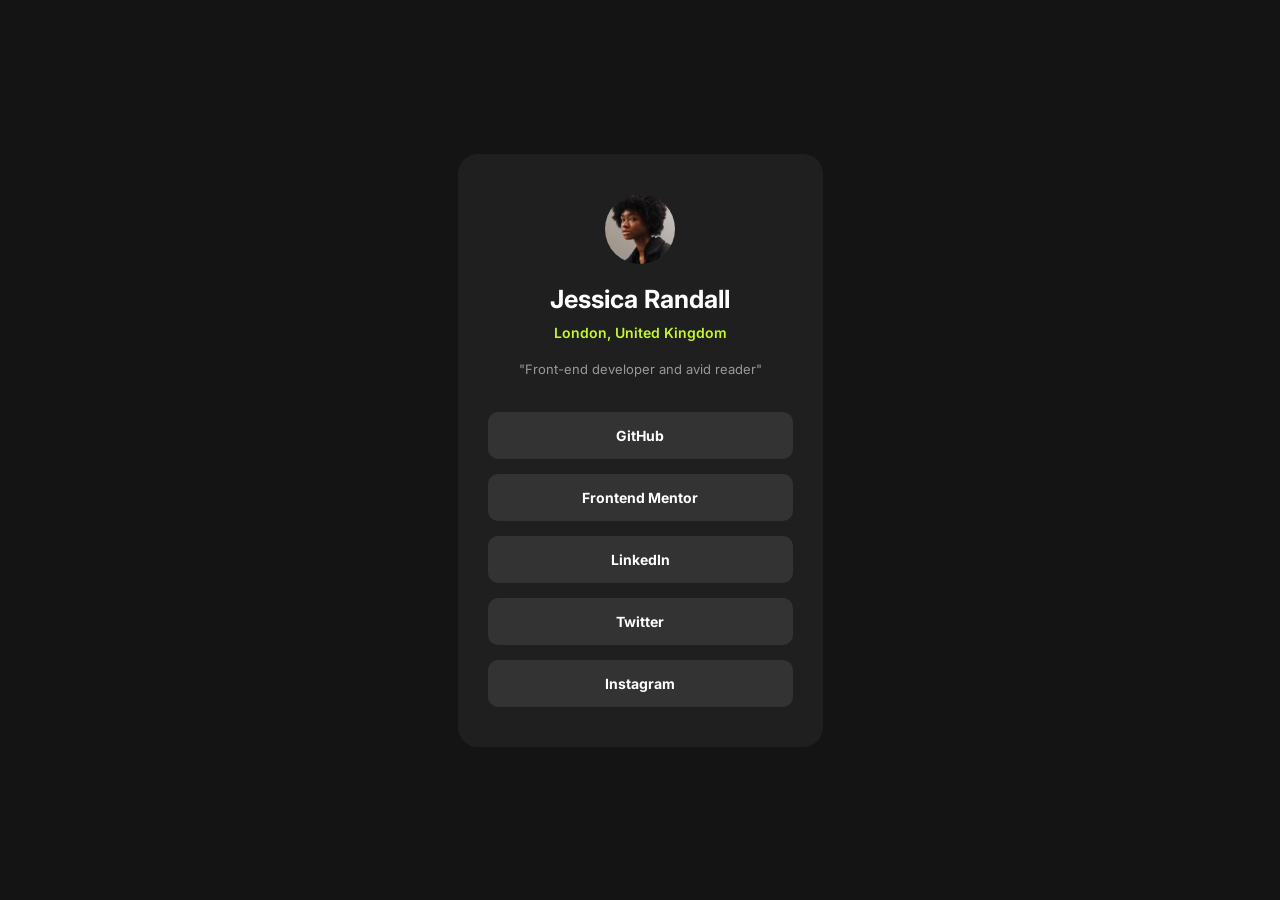
==== Social links profile/index.html @ a4fbe14f "Initial commit: add project files" ====
<!doctype html>
<html lang="en">
  <head>
    <meta charset="UTF-8" />
    <meta name="viewport" content="width=device-width, initial-scale=1.0" />
    <title>Social links profile solution</title>
    <!-- style CSS File -->
    <link rel="stylesheet" href="style.css" />
    <!-- Google Font -->
    <link
      href="https://fonts.googleapis.com/css2?family=Inter:wght@400;600;700&display=swap"
      rel="stylesheet"
    />
  </head>
  <body>
    <main class="container">
      <article class="social-card">
        <header class="profile-header">
          <img src="avatar-jessica.jpeg" alt="Jessica Randall" />

          <h1>Jessica Randall</h1>
          <p class="location">London, United Kingdom</p>
        </header>
        <p class="bio">"Front-end developer and avid reader"</p>
        <ul>
          <li><a href="#">GitHub</a></li>
          <li><a href="#">Frontend Mentor</a></li>
          <li><a href="#">LinkedIn</a></li>
          <li><a href="#">Twitter</a></li>
          <li><a href="#">Instagram</a></li>
        </ul>
      </article>
    </main>
  </body>
</html>
---- Social links profile/style.css ----
* {
  box-sizing: border-box;
  padding: 0;
  margin: 0;
}

body {
  background-color: hsl(0, 0%, 8%);
  font-family: "Inter", sans-serif;
}

.container {
  display: flex;
  justify-content: center;
  align-items: center;
  min-height: 100vh;
}

article.social-card {
  width: 100%;
  max-width: 365px;
  background-color: hsl(0, 0%, 12%);
  padding: 40px 30px;
  border-radius: 20px;
}

header.profile-header {
  display: flex;
  align-items: center;
  justify-content: center;
  flex-direction: column;
  gap: 10px;
}
header.profile-header img {
  width: 70px;
  height: 70px;
  border-radius: 50%;
  object-fit: cover;
  margin-bottom: 10px;
}

header.profile-header h1 {
  color: #fff;
  font-weight: 700;
  font-size: 25px;
}
header.profile-header p.location {
  color: hsl(75, 94%, 57%);
  font-weight: 600;
  font-size: 14px;
  margin-bottom: 20px;
}
p.bio {
  color: hsl(0, 0%, 60%);
  font-weight: 400;
  text-align: center;
  font-size: 13px;
  margin-bottom: 35px;
}

ul {
  list-style: none;
  display: flex;
  justify-content: center;
  align-items: center;
  flex-direction: column;
  gap: 15px;
  width: 100%;
}
ul li {
  background-color: hsl(0, 0%, 20%);
  width: 100%;
  text-align: center;
  border-radius: 10px;
  transition: background-color 0.3s ease;
}

ul li a {
  text-decoration: none;
  color: #fff;
  font-size: 14px;
  font-weight: 700;
  display: block;
  padding: 15px 30px;
  text-align: center;
}
ul li:hover {
  background-color: hsl(75, 94%, 57%);
}
ul li:hover a {
  color: hsl(0, 0%, 8%);
}
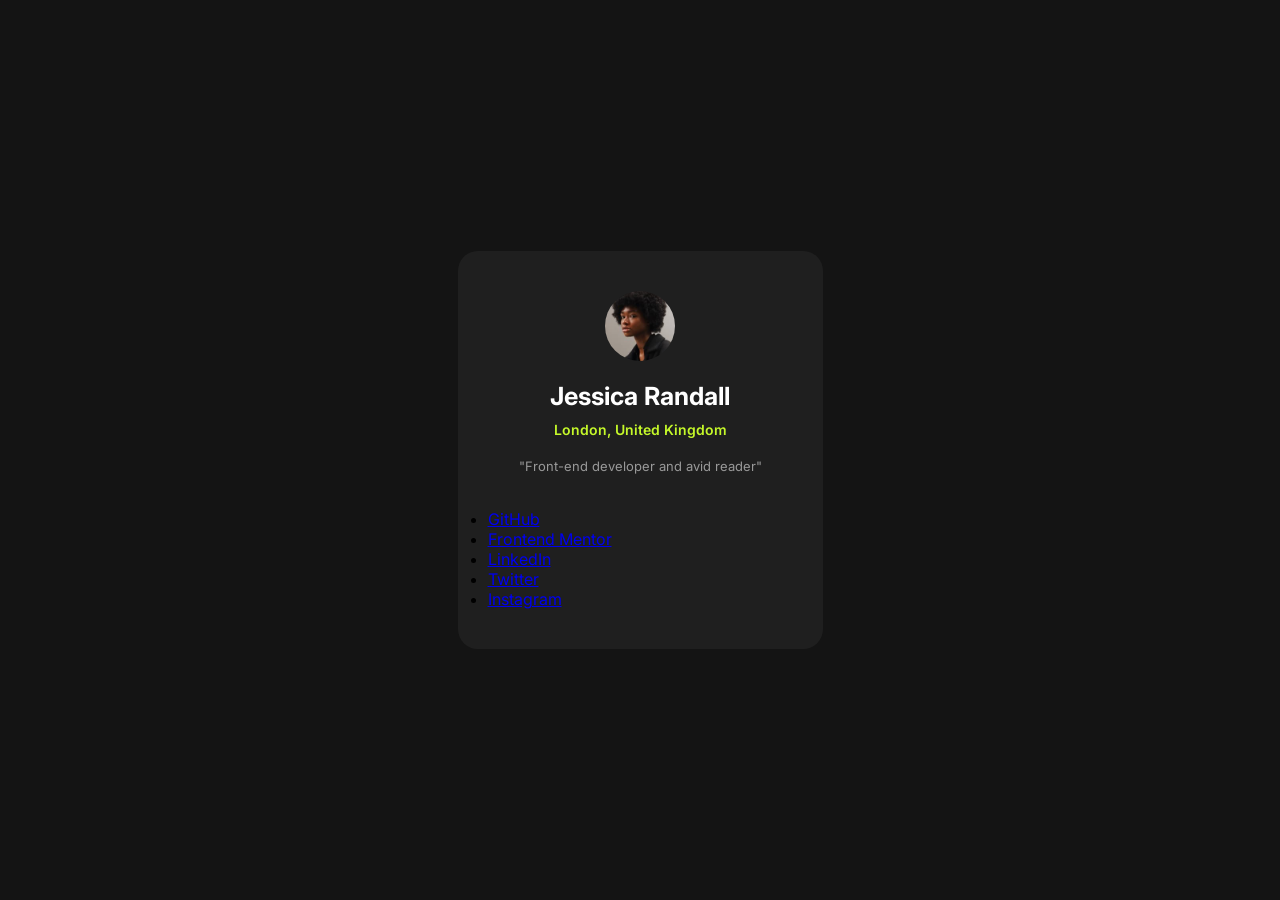
==== commit 3ca17ab8: "Add class to link list in profile HTML" ====
--- a/Social links profile/index.html
+++ b/Social links profile/index.html
@@ -22,7 +22,7 @@
           <p class="location">London, United Kingdom</p>
         </header>
         <p class="bio">"Front-end developer and avid reader"</p>
-        <ul>
+        <ul class="link-list">
           <li><a href="#">GitHub</a></li>
           <li><a href="#">Frontend Mentor</a></li>
           <li><a href="#">LinkedIn</a></li>
--- a/Social links profile/style.css
+++ b/Social links profile/style.css
@@ -42,12 +42,12 @@
 header.profile-header h1 {
   color: #fff;
   font-weight: 700;
-  font-size: 25px;
+  font-size: 1.5625rem;
 }
 header.profile-header p.location {
   color: hsl(75, 94%, 57%);
   font-weight: 600;
-  font-size: 14px;
+ font-size: 0.875rem;
   margin-bottom: 20px;
 }
 p.bio {
@@ -58,7 +58,7 @@
   margin-bottom: 35px;
 }
 
-ul {
+.links-list {
   list-style: none;
   display: flex;
   justify-content: center;
@@ -67,7 +67,7 @@
   gap: 15px;
   width: 100%;
 }
-ul li {
+.links-list li {
   background-color: hsl(0, 0%, 20%);
   width: 100%;
   text-align: center;
@@ -75,18 +75,19 @@
   transition: background-color 0.3s ease;
 }
 
-ul li a {
+.links-list li a {
   text-decoration: none;
   color: #fff;
-  font-size: 14px;
+ font-size: 0.875rem;
   font-weight: 700;
   display: block;
   padding: 15px 30px;
   text-align: center;
 }
-ul li:hover {
+.links-list li:hover، .links-list li:focus-within{
   background-color: hsl(75, 94%, 57%);
 }
-ul li:hover a {
+.links-list li:hover a,
+.links-list li a:focus-visible {
   color: hsl(0, 0%, 8%);
 }
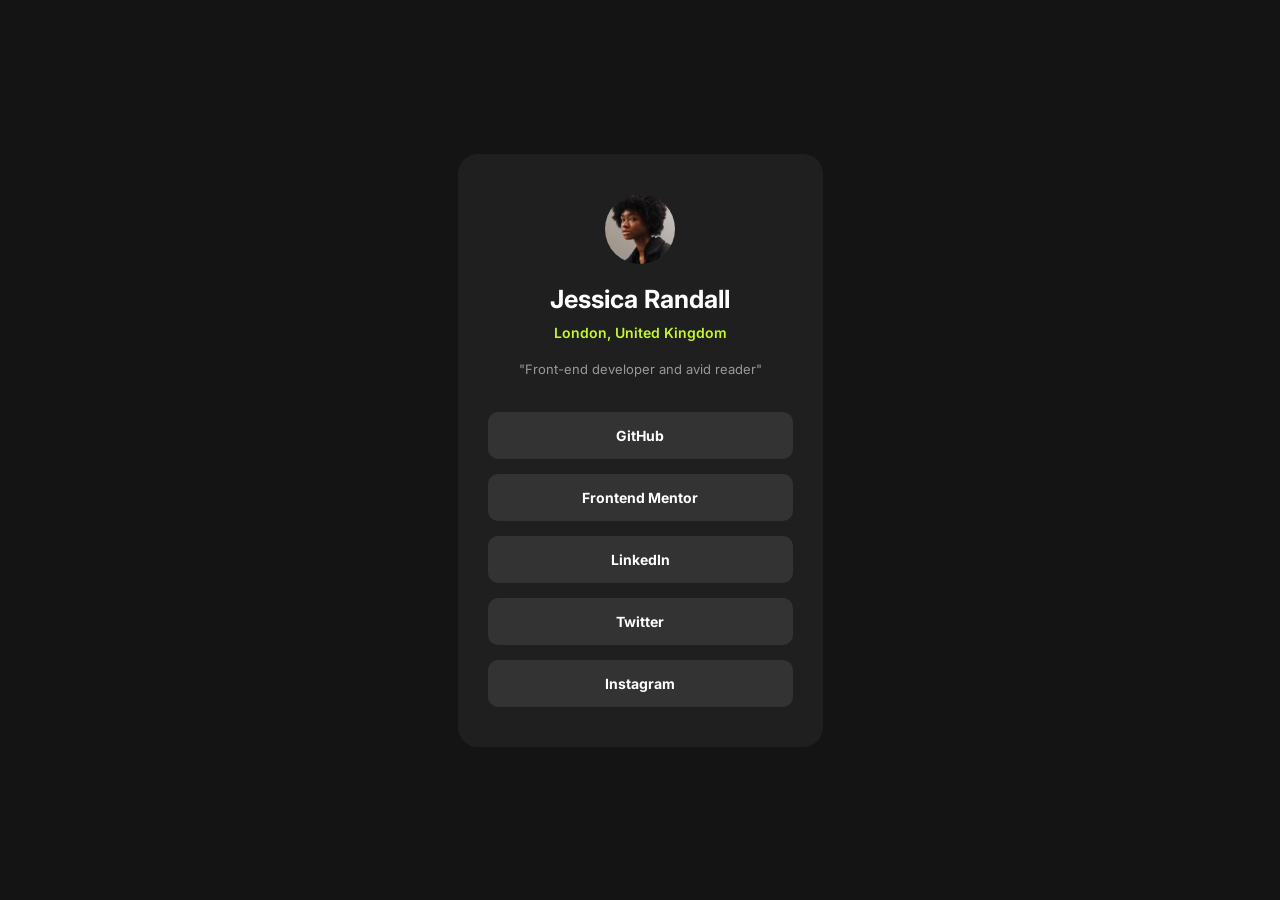
==== commit 00b29e2b: "Update index.html" ====
--- a/Social links profile/index.html
+++ b/Social links profile/index.html
@@ -22,7 +22,7 @@
           <p class="location">London, United Kingdom</p>
         </header>
         <p class="bio">"Front-end developer and avid reader"</p>
-        <ul class="link-list">
+        <ul class="links-list">
           <li><a href="#">GitHub</a></li>
           <li><a href="#">Frontend Mentor</a></li>
           <li><a href="#">LinkedIn</a></li>
--- a/Social links profile/style.css
+++ b/Social links profile/style.css
@@ -84,10 +84,15 @@
   padding: 15px 30px;
   text-align: center;
 }
-.links-list li:hover، .links-list li:focus-within{
+ul li:hover,
+ul li:focus-within {
   background-color: hsl(75, 94%, 57%);
 }
-.links-list li:hover a,
-.links-list li a:focus-visible {
+ul li:hover a,
+ul li a:focus-visible {
   color: hsl(0, 0%, 8%);
 }
+ul li a:focus-visible {
+  outline: 2px solid #fff; 
+  outline-offset: 4px;
+}
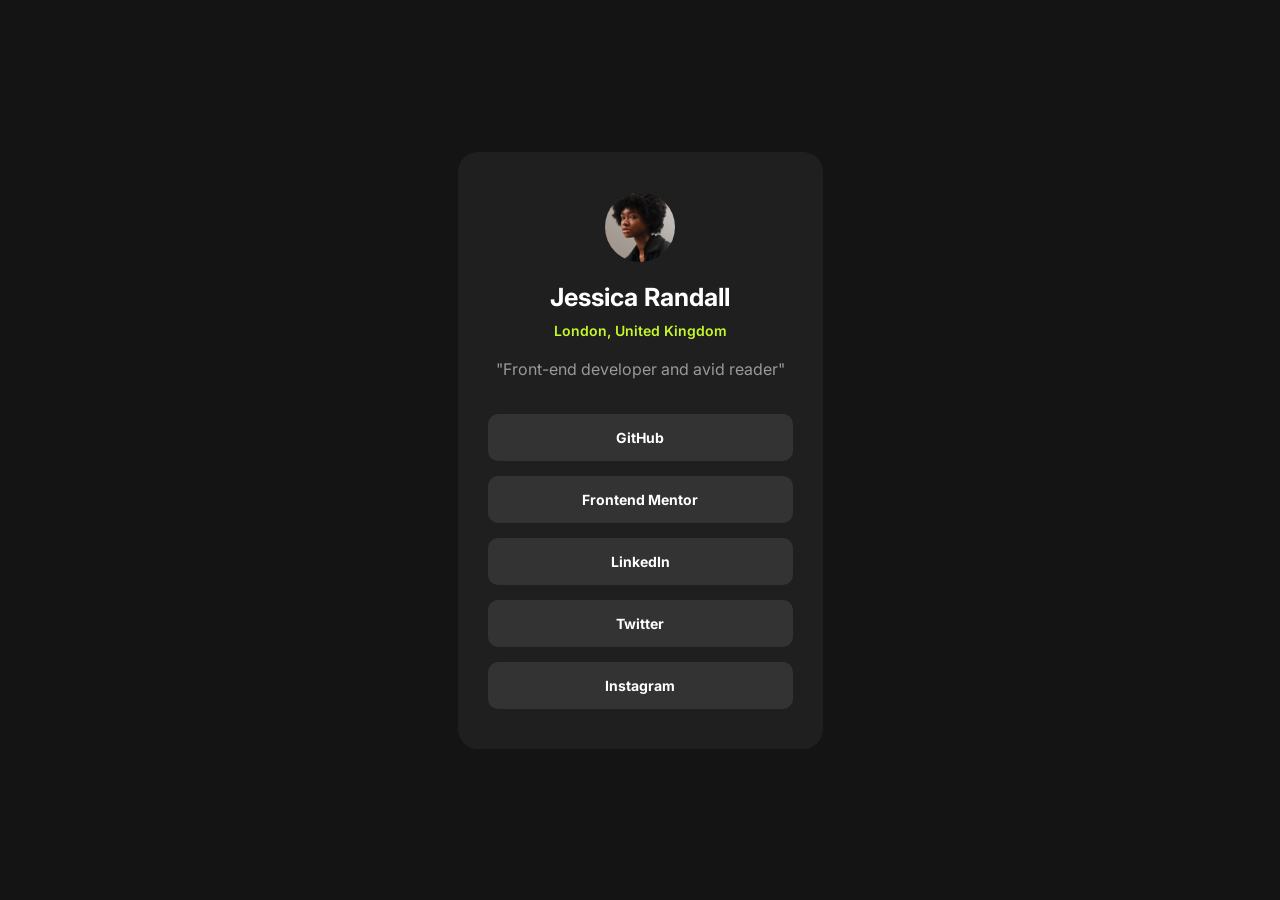
==== commit a4f371e9: "Add class to profile avatar image" ====
--- a/Social links profile/index.html
+++ b/Social links profile/index.html
@@ -16,7 +16,7 @@
     <main class="container">
       <article class="social-card">
         <header class="profile-header">
-          <img src="avatar-jessica.jpeg" alt="Jessica Randall" />
+          <img src="avatar-jessica.jpeg" alt="Jessica Randall" class= "avatar" />
 
           <h1>Jessica Randall</h1>
           <p class="location">London, United Kingdom</p>
--- a/Social links profile/style.css
+++ b/Social links profile/style.css
@@ -1,3 +1,31 @@
+:root {
+  --bg-main: hsl(0, 0%, 8%);      
+  --bg-card: hsl(0, 0%, 12%);     
+  --bg-button: hsl(0, 0%, 20%);   
+  --accent: hsl(75, 94%, 57%);    
+  --text-white: #ffffff;
+  --text-muted: hsl(0, 0%, 60%);   
+  
+  --card-max-width: 22.8125rem;   
+  
+  --radius-card: 1.25rem;         
+  --radius-button: 0.625rem;       
+  --radius-avatar: 50%;
+
+  --space-xs: 0.625rem;           
+  --space-sm: 0.9375rem;          
+  --space-md: 1.25rem;            
+  --space-lg: 1.875rem;           
+  --space-xl: 2.1875rem;           
+  --space-card-y: 2.5rem;          
+
+  --fs-sm: clamp(0.75rem, 0.70rem + 0.25vw, 0.875rem);              
+  --fs-md: clamp(0.875rem, 0.82rem + 0.25vw, 1rem);                  
+  --fs-lg: clamp(1.25rem, 1.10rem + 0.75vw, 1.5625rem);             
+  
+  --avatar-size: 4.375rem;
+}
+
 * {
   box-sizing: border-box;
   padding: 0;
@@ -5,7 +33,7 @@
 }
 
 body {
-  background-color: hsl(0, 0%, 8%);
+  background-color: var(--bg-main);
   font-family: "Inter", sans-serif;
 }
 
@@ -18,10 +46,10 @@
 
 article.social-card {
   width: 100%;
-  max-width: 365px;
-  background-color: hsl(0, 0%, 12%);
-  padding: 40px 30px;
-  border-radius: 20px;
+  max-width: var(--card-max-width);
+  background-color: var(--bg-card);
+  padding: var(--space-card-y) var(--space-lg);
+  border-radius: var(--radius-card);
 }
 
 header.profile-header {
@@ -29,33 +57,36 @@
   align-items: center;
   justify-content: center;
   flex-direction: column;
-  gap: 10px;
+  gap: var(--space-xs);
 }
-header.profile-header img {
-  width: 70px;
-  height: 70px;
-  border-radius: 50%;
+
+.avatar {
+  width: var(--avatar-size);
+  height: var(--avatar-size);
+  border-radius: var(--radius-avatar);
   object-fit: cover;
-  margin-bottom: 10px;
+  margin-bottom: var(--space-xs);
 }
 
 header.profile-header h1 {
-  color: #fff;
+  color: var(--text-white);
   font-weight: 700;
-  font-size: 1.5625rem;
+  font-size: var(--fs-lg);
 }
+
 header.profile-header p.location {
-  color: hsl(75, 94%, 57%);
+  color: var(--accent);
   font-weight: 600;
- font-size: 0.875rem;
-  margin-bottom: 20px;
+  font-size: var(--fs-sm);
+  margin-bottom: var(--space-md);
 }
+
 p.bio {
-  color: hsl(0, 0%, 60%);
+  color: var(--text-muted);
   font-weight: 400;
   text-align: center;
-  font-size: 13px;
-  margin-bottom: 35px;
+  font-size: var(--fs-md);
+  margin-bottom: var(--space-xl);
 }
 
 .links-list {
@@ -64,35 +95,100 @@
   justify-content: center;
   align-items: center;
   flex-direction: column;
-  gap: 15px;
+  gap: var(--space-sm);
   width: 100%;
 }
+
 .links-list li {
-  background-color: hsl(0, 0%, 20%);
+  background-color: var(--bg-button);
   width: 100%;
-  text-align: center;
-  border-radius: 10px;
+  border-radius: var(--radius-button);
   transition: background-color 0.3s ease;
 }
 
 .links-list li a {
   text-decoration: none;
-  color: #fff;
- font-size: 0.875rem;
+  color: var(--text-white);
+  font-size: var(--fs-sm);
   font-weight: 700;
   display: block;
-  padding: 15px 30px;
+  padding: var(--space-sm) var(--space-lg);
   text-align: center;
 }
-ul li:hover,
-ul li:focus-within {
-  background-color: hsl(75, 94%, 57%);
+
+.links-list li:hover,
+.links-list li:focus-within {
+  background-color: var(--accent);
 }
-ul li:hover a,
-ul li a:focus-visible {
-  color: hsl(0, 0%, 8%);
+
+.links-list li:hover a {
+  color: var(--bg-main);
 }
-ul li a:focus-visible {
-  outline: 2px solid #fff; 
+
+.links-list li a:focus-visible {
+  outline: 2px solid var(--text-white); 
   outline-offset: 4px;
+  color: var(--bg-main);
 }
+header.profile-header h1 {
+  color: var(--text-white);
+  font-weight: 700;
+  font-size: var(--fs-lg);
+}
+
+header.profile-header p.location {
+  color: var(--accent);
+  font-weight: 600;
+  font-size: var(--fs-sm);
+  margin-bottom: var(--space-md);
+}
+
+p.bio {
+  color: var(--text-muted);
+  font-weight: 400;
+  text-align: center;
+  font-size: var(--fs-md);
+  margin-bottom: var(--space-xl);
+}
+
+.links-list {
+  list-style: none;
+  display: flex;
+  justify-content: center;
+  align-items: center;
+  flex-direction: column;
+  gap: var(--space-sm);
+  width: 100%;
+}
+
+.links-list li {
+  background-color: var(--bg-button);
+  width: 100%;
+  border-radius: var(--radius-button);
+  transition: background-color 0.3s ease;
+}
+
+.links-list li a {
+  text-decoration: none;
+  color: var(--text-white);
+  font-size: var(--fs-sm);
+  font-weight: 700;
+  display: block;
+  padding: var(--space-sm) var(--space-lg);
+  text-align: center;
+}
+
+.links-list li:hover,
+.links-list li:focus-within {
+  background-color: var(--accent);
+}
+
+.links-list li:hover a {
+  color: var(--bg-main);
+}
+
+.links-list li a:focus-visible {
+  outline: 2px solid var(--text-white); 
+  outline-offset: 4px;
+  color: var(--bg-main);
+}
